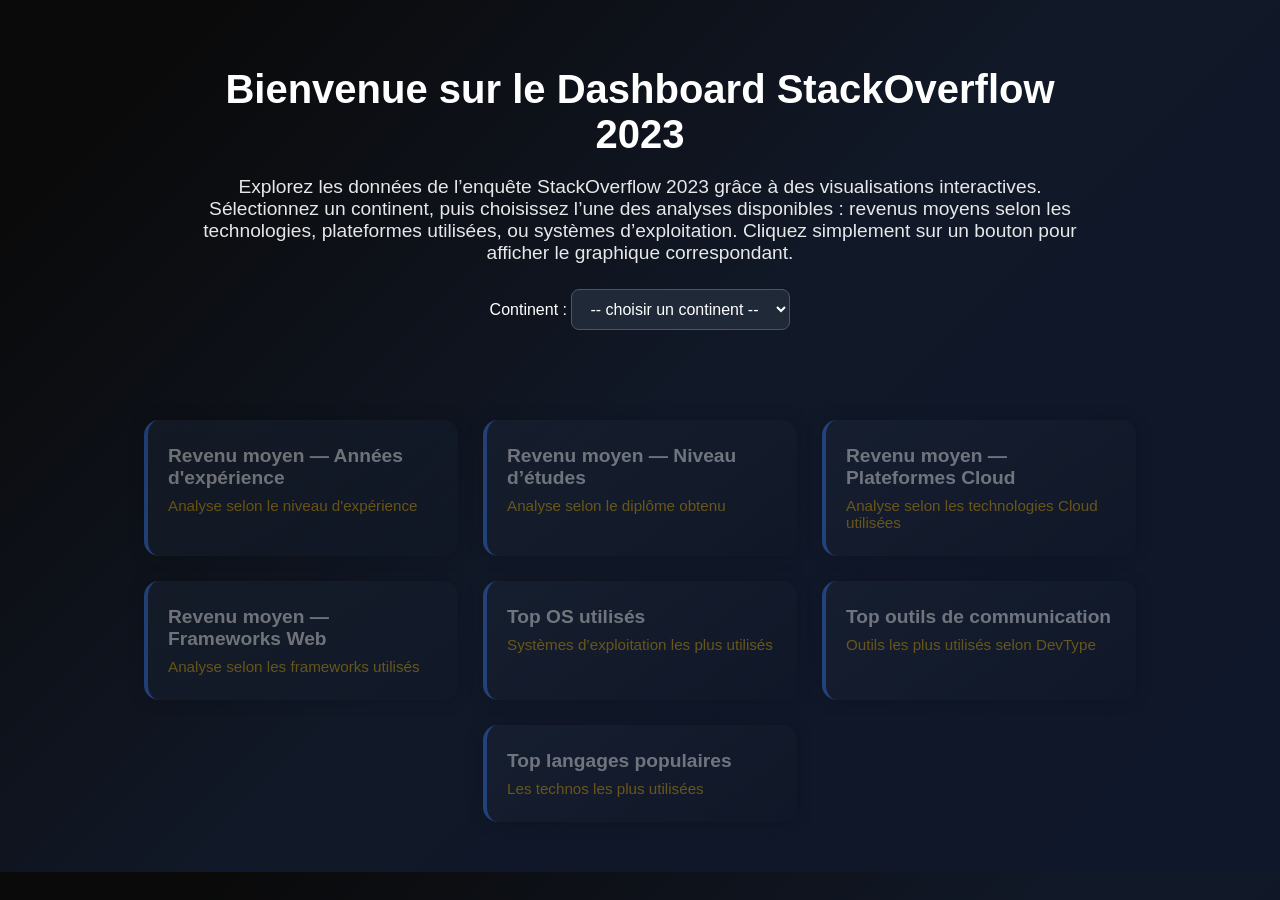
==== templates/index.html @ 752ecf7a "Page Cloud, OS et Frameworks fini. Page README maj" ====
<!DOCTYPE html>
<html lang="fr">
<head>
    <meta charset="UTF-8">
    <title>Dashboard StackOverflow 2023</title>
    <link rel="stylesheet" href="../css/index.css">
</head>

<body>

<header>
        <h1>Bienvenue sur le Dashboard StackOverflow 2023</h1>
        <p>
            Explorez les données de l’enquête StackOverflow 2023 grâce à des visualisations 
            interactives. Sélectionnez un continent, puis choisissez l’une des analyses disponibles : 
            revenus moyens selon les technologies, plateformes utilisées, ou systèmes d’exploitation. 
            Cliquez simplement sur un bouton pour afficher le graphique correspondant.
        </p>
    <div class="selector">
        <label for="continentSelect">Continent :</label>
        <select id="continentSelect">
            <option value="">-- choisir un continent --</option>
            <option value="WE">Europe</option>
            <option value="NA">Amérique du Nord</option>
        </select>
    </div>
</header>

<section class="cards">

    <div class="card" id="btnExp">
        <h3>Revenu moyen — Années d'expérience</h3>
        <p>Analyse selon le niveau d'expérience</p>
    </div>

    <div class="card" id="btnEtudes">
        <h3>Revenu moyen — Niveau d’études</h3>
        <p>Analyse selon le diplôme obtenu</p>
    </div>

    <div class="card" id="btnCloud">
        <h3>Revenu moyen — Plateformes Cloud</h3>
        <p>Analyse selon les technologies Cloud utilisées</p>
    </div>

    <div class="card" id="btnFrameworks">
        <h3>Revenu moyen — Frameworks Web</h3>
        <p>Analyse selon les frameworks utilisés</p>
    </div>

    <div class="card" id="btnOS">
        <h3>Top OS utilisés </h3>
        <p>Systèmes d’exploitation les plus utilisés</p>
    </div>

    <div class="card" id="btnComm">
        <h3>Top outils de communication</h3>
        <p>Outils les plus utilisés selon DevType</p>
    </div>

    <div class="card" id="btnLang">
        <h3>Top langages populaires</h3>
        <p>Les technos les plus utilisées</p>
    </div>

</section>

<script src="../js/index.js"></script>
</body>
</html>
---- css/index.css ----
/* --- FOND GLOBAL --- */
body {
    margin: 0;
    padding: 0;
    font-family: "Segoe UI", Arial, sans-serif;
    background: linear-gradient(135deg, #0a0a0a 10%, #111827 50%, #0f172a 90%);
    color: white;
}

/* --- HEADER --- */
header {
    text-align: center;
    padding: 40px 20px;
    max-width: 900px;
    margin: auto;
}

header h1 {
    font-size: 2.5rem;
    margin-bottom: 15px;
    font-weight: 700;
}

header p {
    font-size: 1.2rem;
    opacity: 0.9;
}

/* --- SELECTEUR CONTINENT --- */
.selector {
    margin-top: 25px;
}

.selector select {
    padding: 10px 14px;
    border-radius: 8px;
    background: #1f2937;
    border: 1px solid #4b5563;
    color: white;
    font-size: 1rem;
}

/* --- CARDS --- */
.cards {
    margin: 50px auto;
    max-width: 1200px;
    display: flex;
    flex-wrap: wrap;
    gap: 25px;
    justify-content: center;
}

.card {
    width: 270px;
    padding: 25px 20px;
    border-radius: 15px;
    background: linear-gradient(145deg, #1e293b, #111827);
    box-shadow: 0 0 15px rgba(0, 0, 0, 0.4);

    cursor: pointer;
    transition: 0.3s ease;
    border-left: 4px solid #3b82f6;
}

/* --- TEXTE BLOC --- */
.card h3 {
    margin: 0 0 8px;
    font-size: 1.2rem;
}

.card p {
    margin: 0;
    font-size: 0.95rem;
    color: #eab308;
}

/* --- HOVER --- */
.card:hover {
    transform: scale(1.04);
    background: linear-gradient(145deg, #334155, #1e293b);
    box-shadow: 0px 0px 18px rgba(59, 130, 246, 0.7);
}
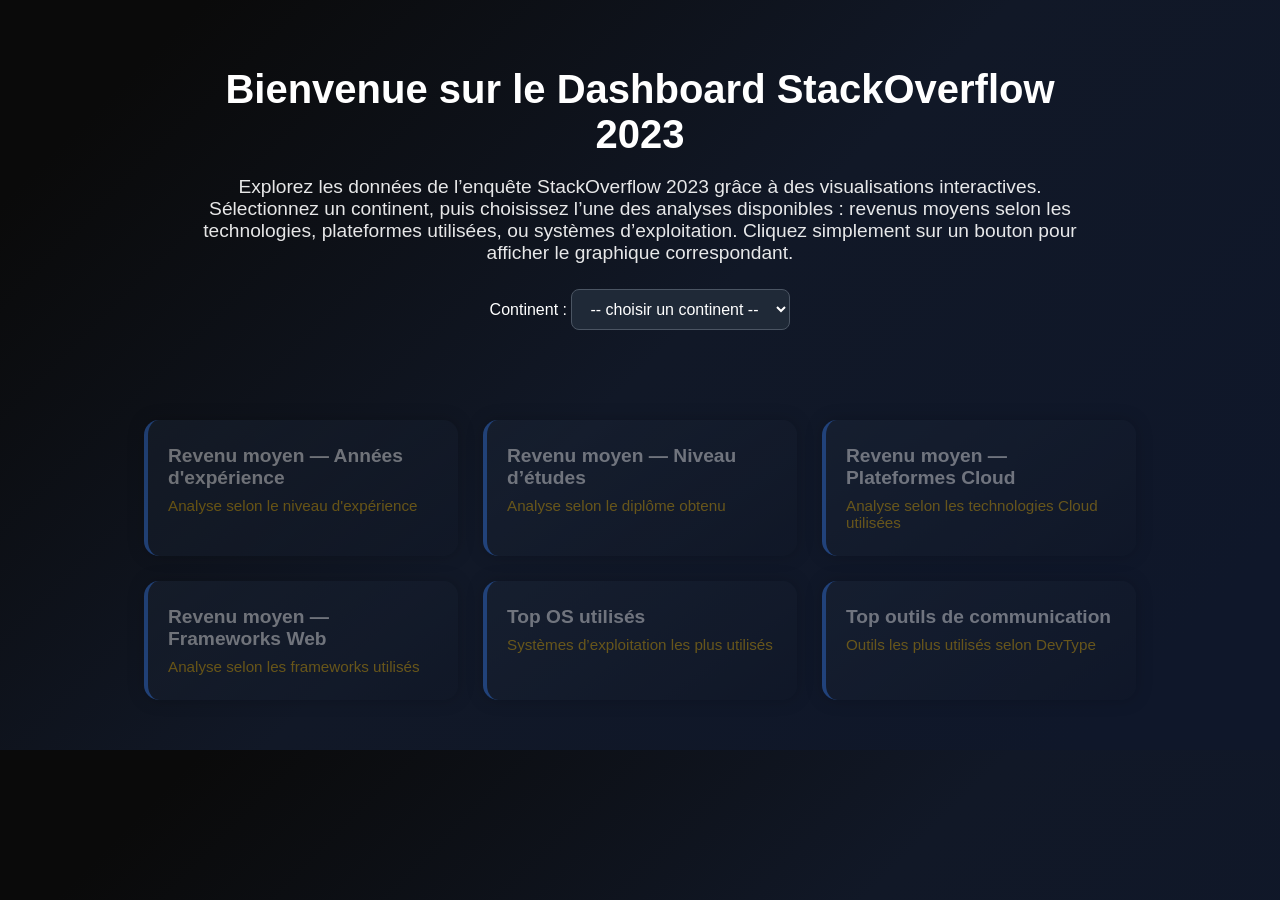
==== commit af8b4032: "top communication" ====
--- a/templates/index.html
+++ b/templates/index.html
@@ -57,12 +57,6 @@
         <h3>Top outils de communication</h3>
         <p>Outils les plus utilisés selon DevType</p>
     </div>
-
-    <div class="card" id="btnLang">
-        <h3>Top langages populaires</h3>
-        <p>Les technos les plus utilisées</p>
-    </div>
-
 </section>
 
 <script src="../js/index.js"></script>
